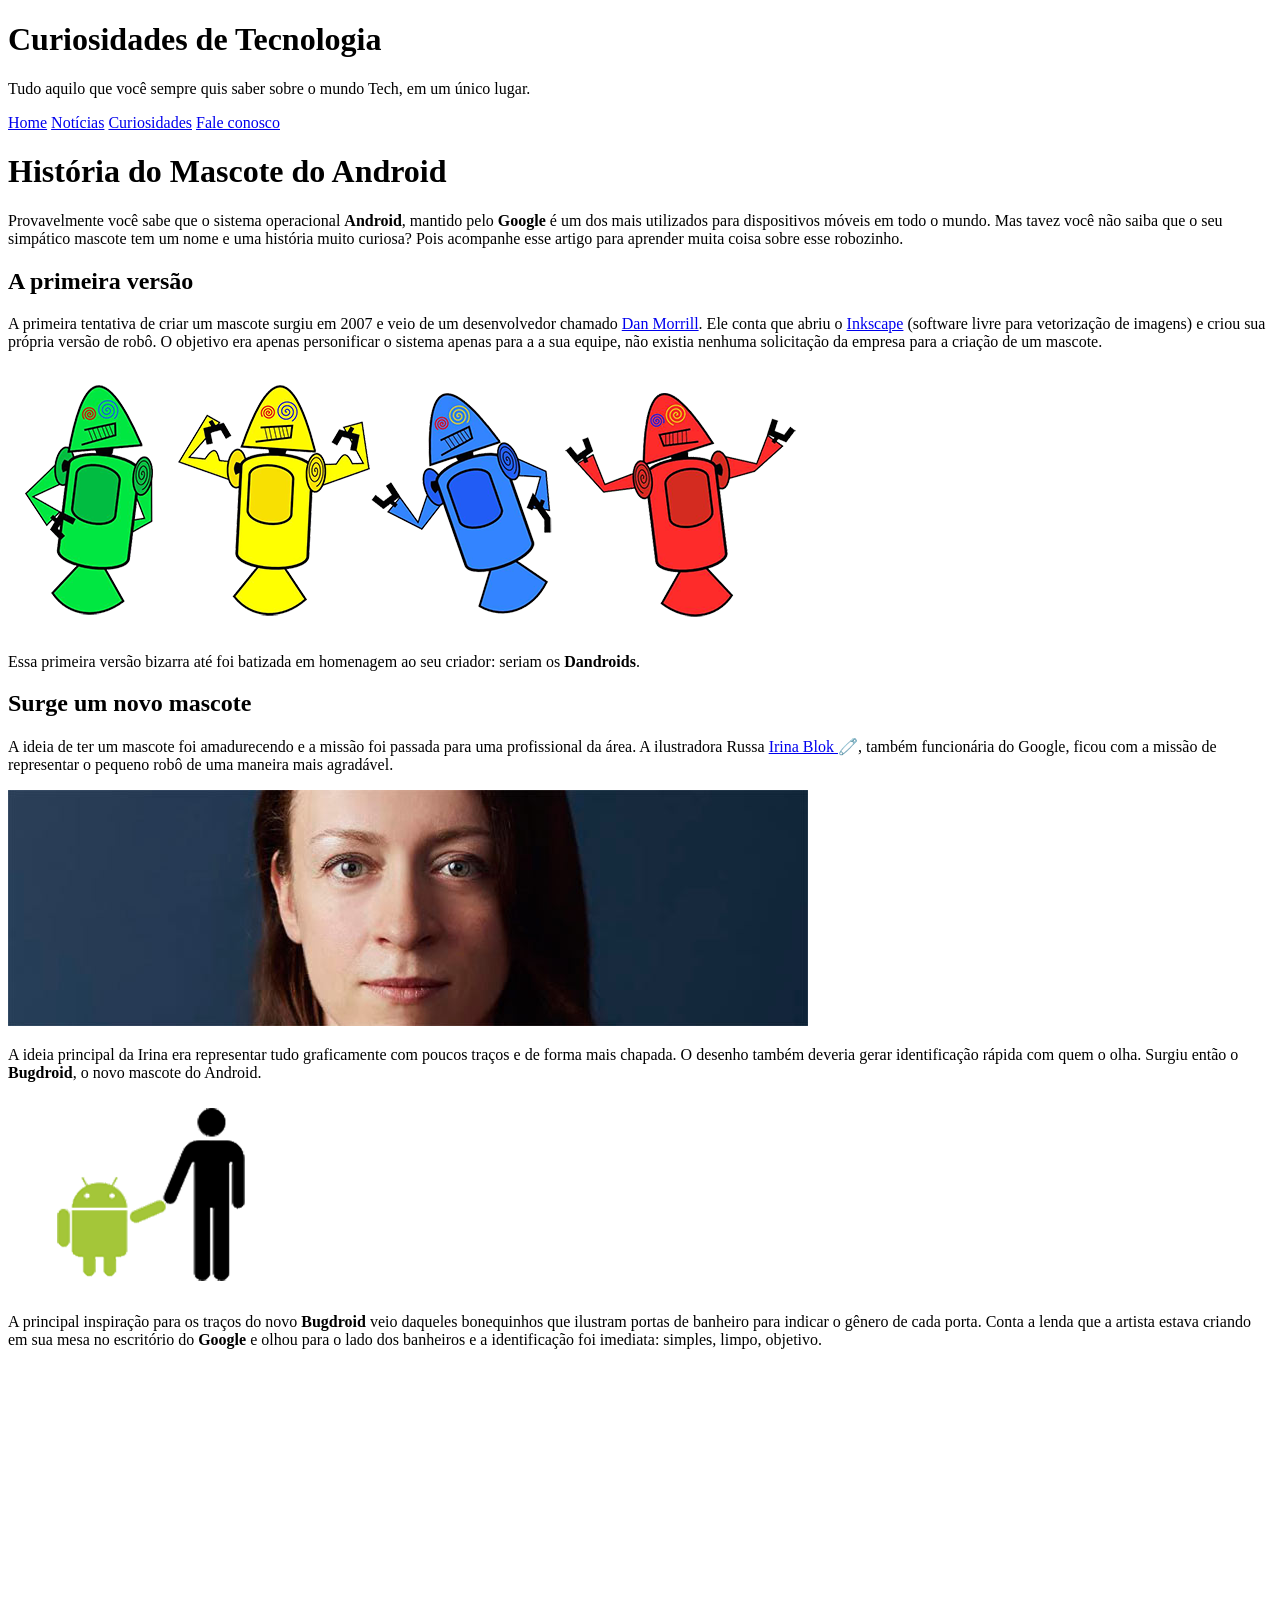
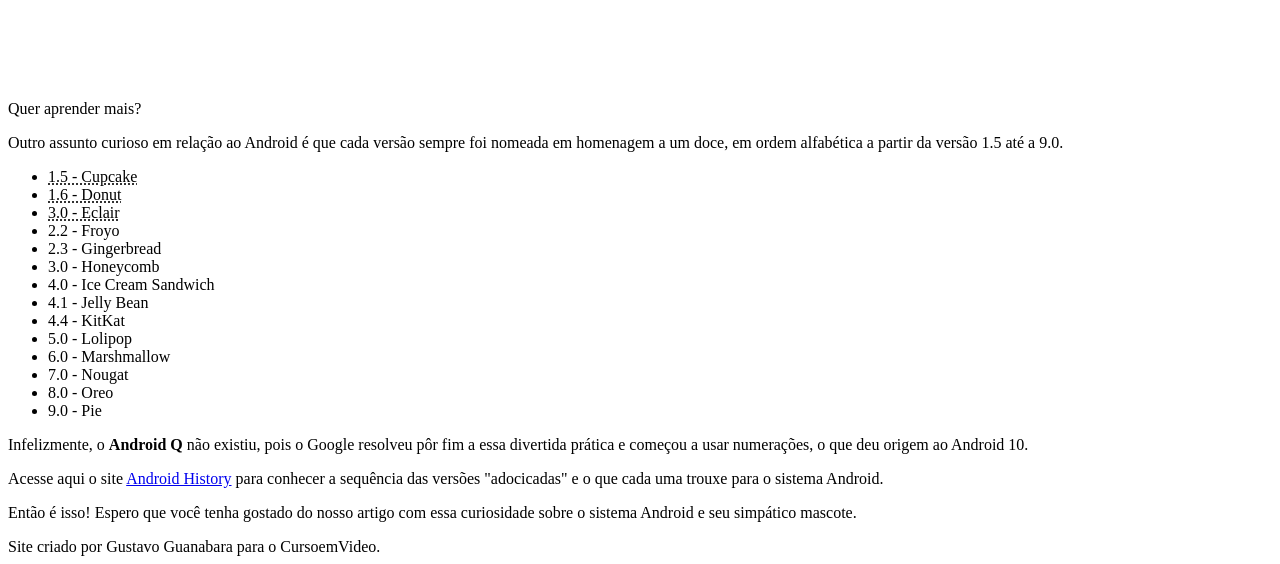
==== index.html @ 156a056a "androd para index" ====
<!DOCTYPE html>
<html lang="pt-br">
<head>
    <meta charset="UTF-8">
    <meta name="viewport" content="width=device-width, initial-scale=1.0">
    <title>d10</title>
    <link rel="shortcut icon" href="pacote-projeto-d010/imagens/favicon.ico" type="image/x-icon">
    <link rel="stylesheet" href="style.css">
</head>
<body>
    <header>
        <h1 id=principal>Curiosidades de Tecnologia</h1>

        <p>Tudo aquilo que você sempre quis saber sobre o mundo Tech, em um único lugar.</p>
        
        <nav>
            <a href="#" class="nav">Home</a>
            <a href="#"class="nav">Notícias</a>
            <a href="#"class="nav">Curiosidades</a>
            <a href="#"class="nav">Fale conosco</a>
        
        </nav></header>
    <main>
         <h1>História do Mascote do Android</h1>

         <p>Provavelmente você sabe que o sistema operacional <strong>Android</strong>, mantido pelo <strong>Google</strong> é um dos mais utilizados para dispositivos móveis em todo o mundo. Mas tavez você não saiba que o seu simpático mascote tem um nome e uma história muito curiosa? Pois acompanhe esse artigo para aprender muita coisa sobre esse robozinho.</p>

          <h2>A primeira versão</h2>

          <p>A primeira tentativa de criar um mascote surgiu em 2007 e veio de um desenvolvedor chamado <a href="#" class="link">Dan Morrill</a>. Ele conta que abriu o <a href="#" class="link">Inkscape</a> (software livre para vetorização de imagens) e criou sua própria versão de robô. O objetivo era apenas personificar o sistema apenas para a a sua equipe, não existia nenhuma solicitação da empresa para a criação de um mascote.</p>

         <picture>
         <source media="(max-width: 600px)" srcset="imagens/dan-droids-pq.png" type="image/png">
         <img src="imagens/dan-droids.png" alt="Imagem flexível">
         </picture>

            <p>Essa primeira versão bizarra até foi batizada em homenagem ao seu criador: seriam os <strong>Dandroids</strong>.</p>

         <h2>Surge um novo mascote</h2>

            <p>A ideia de ter um mascote foi amadurecendo e a missão foi passada para uma profissional da área. A ilustradora Russa <a href="https://en.wikipedia.org/wiki/Irina_Blok" class="link" target="_blank">Irina Blok </a>&#x1F9F7;, também funcionária do Google, ficou com a missão de representar o pequeno robô de uma maneira mais agradável.</p>

         <picture class="irina_img">
         <source media="(max-width: 600px)" srcset="imagens/irina-blok-pq.jpg" type="image/jpeg">
         <img src="imagens/irina-blok.jpg" alt="Imagem flexível">
            </picture>

         <p>A ideia principal da Irina era representar tudo graficamente com poucos traços e de forma mais chapada. O desenho também deveria gerar identificação rápida com quem o olha. Surgiu então o <strong>Bugdroid</strong>, o novo mascote do Android.</p>
         <picture>
         <img src="imagens/bugdroid.png" alt="Imagem de android" id="bugdroid">
         </picture>

         <p>A principal inspiração para os traços do novo <strong>Bugdroid</strong> veio daqueles bonequinhos que ilustram portas de banheiro para indicar o gênero de cada porta. Conta a lenda que a artista estava criando em sua mesa no escritório do<strong> Google</strong> e olhou para o lado dos banheiros e a identificação foi imediata: simples, limpo, objetivo.</p>

         <iframe width="560" height="315" src="https://www.youtube.com/embed/l2UDgpLz20M?si=SIFSGWya1DUPh8dl" title="YouTube video player" frameborder="0" allow="accelerometer; autoplay; clipboard-write; encrypted-media; gyroscope; picture-in-picture; web-share" referrerpolicy="strict-origin-when-cross-origin" allowfullscreen></iframe>

        <article>
         <p id="extra"> Quer aprender mais? </p>
    
         <p>Outro assunto curioso em relação ao Android é que cada versão sempre foi nomeada em homenagem a um doce, em ordem alfabética a partir da versão 1.5 até a 9.0.</p>
    
         <ul>
         <abbr title="blablabla">
            <li>1.5 - Cupcake</li></abbr>
         <abbr title="blablabla">
            <li>1.6 - Donut</li> </abbr>
         <abbr title="hehehe">
            <li>3.0 - Eclair</li></abbr>
         <li>2.2 - Froyo</li>
            <li>2.3 - Gingerbread</li>
            <li>3.0 - Honeycomb</li>
            <li>4.0 - Ice Cream Sandwich</li>
            <li>4.1 - Jelly Bean</li>
            <li>4.4 - KitKat</li>
            <li>5.0 - Lolipop</li>
            <li>6.0 - Marshmallow</li>
            <li>7.0 - Nougat</li>
            <li>8.0 - Oreo</li>
            <li>9.0 - Pie</li>
         </ul>
    
         <p>Infelizmente, o <strong>Android Q</strong> não existiu, pois o Google resolveu pôr fim a essa divertida prática e começou a usar numerações, o que deu origem ao Android 10.</p>
    
        <p>Acesse aqui o site <a href="#">Android History</a> para conhecer a sequência das versões "adocicadas" e o que cada uma trouxe para o sistema Android.</p>
        
        </article>

        <p>Então é isso! Espero que você tenha gostado do nosso artigo com essa curiosidade sobre o sistema Android e seu simpático mascote.</p>
    </main>
    <footer>
        Site criado por Gustavo Guanabara para o CursoemVideo.
    </footer>
</body>
</html>
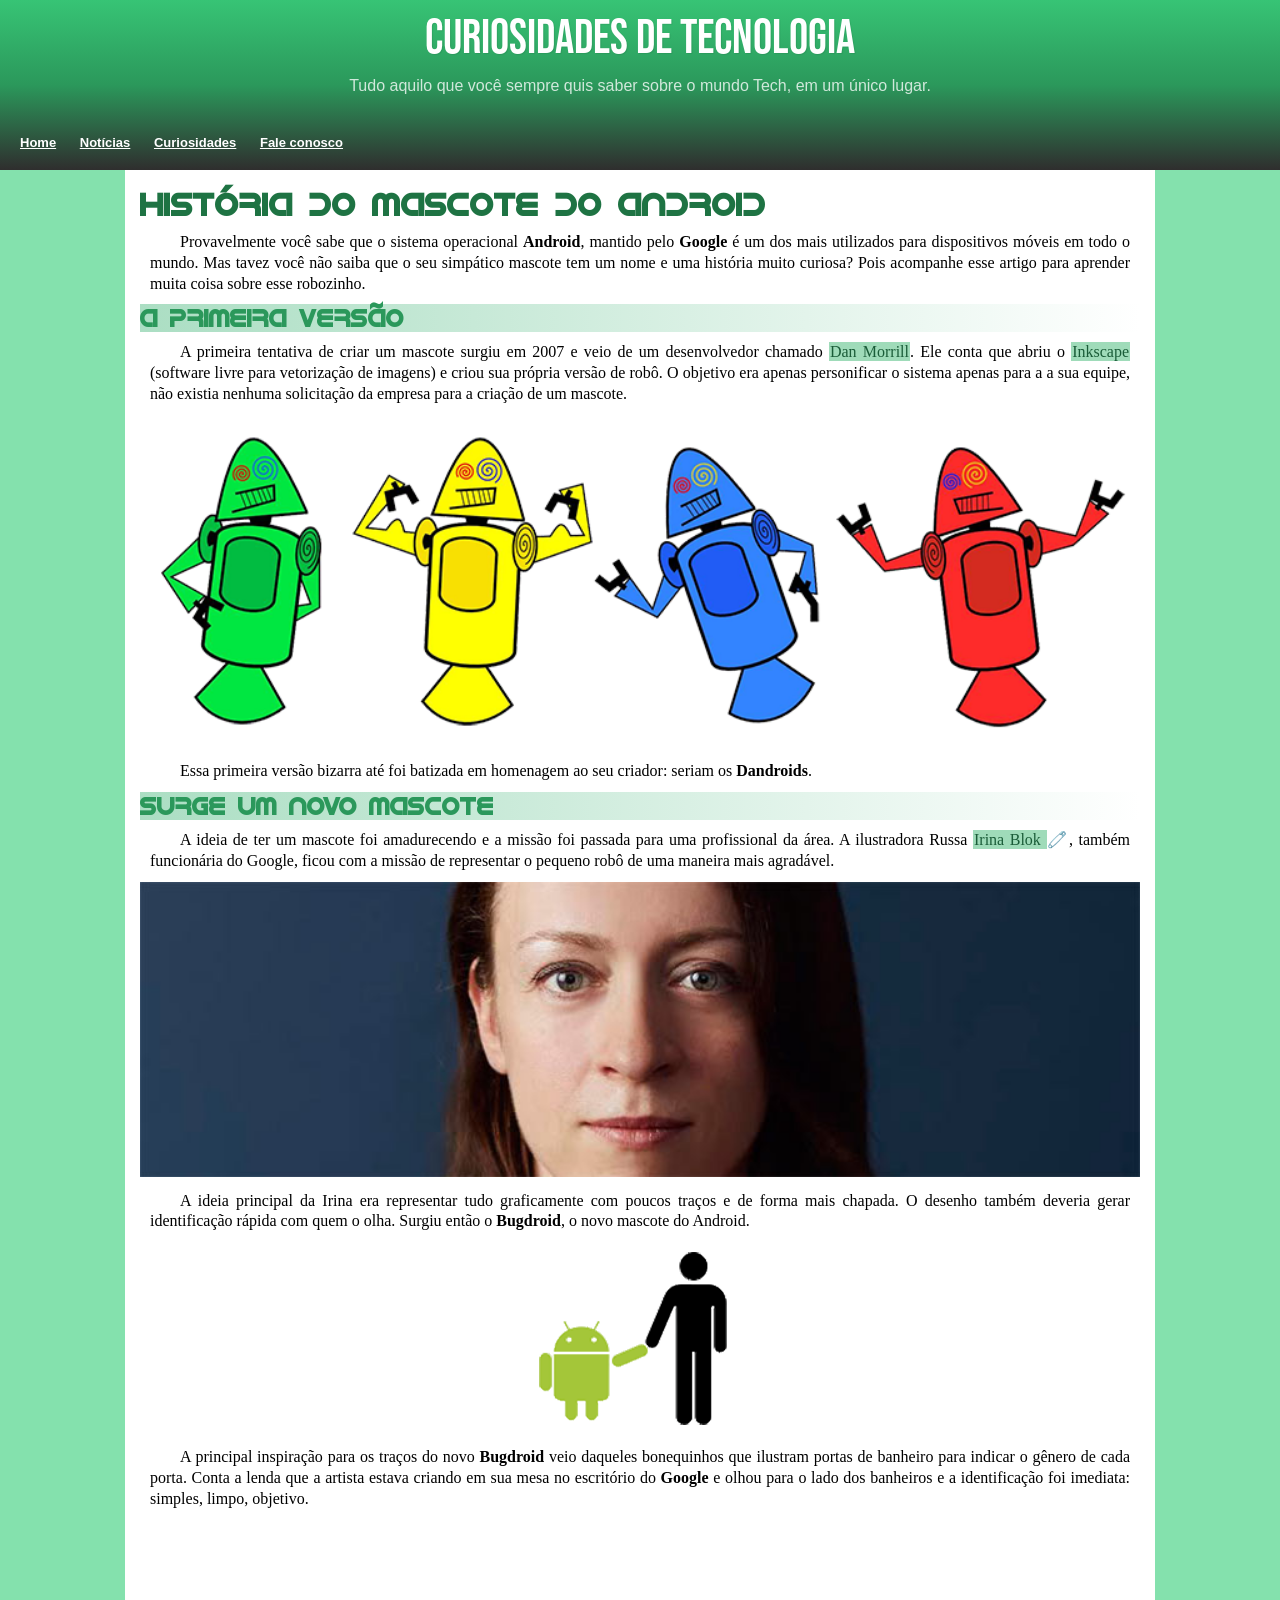
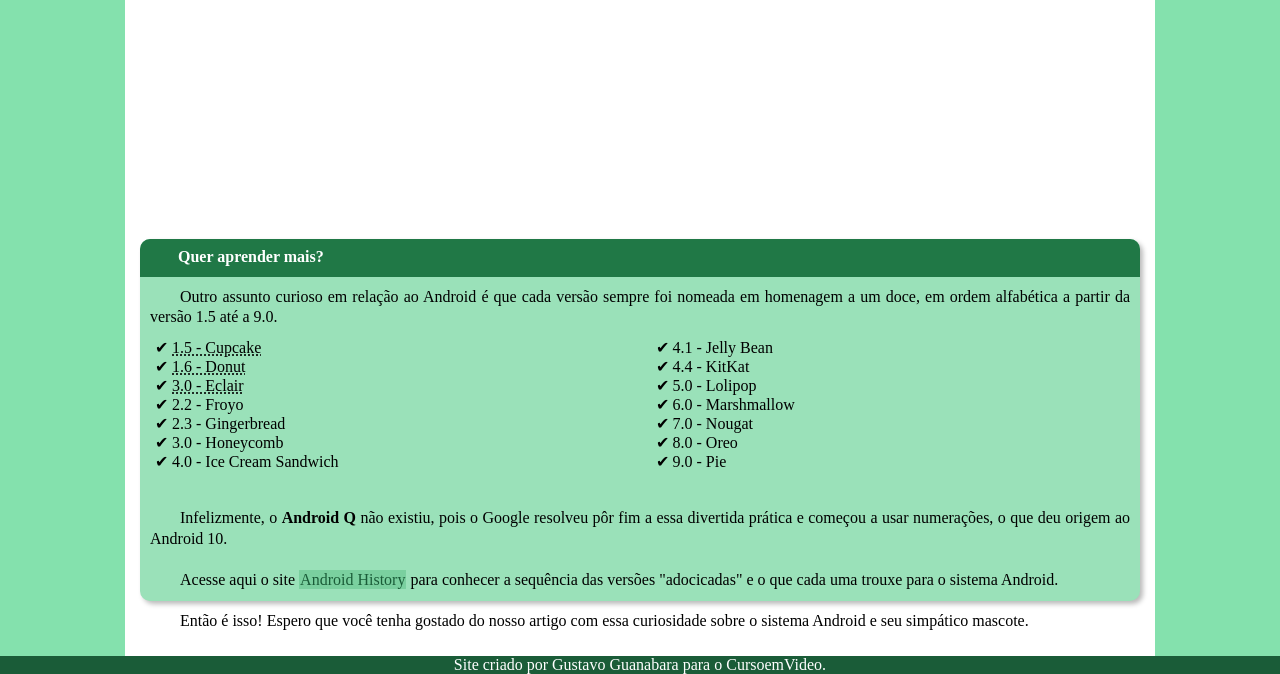
==== commit b86b1910: "teste - media screen 600px" ====
--- a/index.html
+++ b/index.html
@@ -8,7 +8,7 @@
     <link rel="stylesheet" href="style.css">
 </head>
 <body>
-    <header>
+      <header>
         <h1 id=principal>Curiosidades de Tecnologia</h1>
 
         <p>Tudo aquilo que você sempre quis saber sobre o mundo Tech, em um único lugar.</p>
@@ -19,7 +19,8 @@
             <a href="#"class="nav">Curiosidades</a>
             <a href="#"class="nav">Fale conosco</a>
         
-        </nav></header>
+        </nav>
+      </header>
     <main>
          <h1>História do Mascote do Android</h1>
 
--- a/style.css
+++ b/style.css
@@ -0,0 +1,165 @@
+@charset "UTF-8";
+
+*{
+    margin: 0px;
+    padding: 0px;
+}
+@font-face {
+    font-family: bebas;
+    src: url(fontes/BebasNeue-Regular.otf) format('opentype');
+}
+@font-face {
+    font-family: android;
+    src: url(fontes/idroid.otf) format('opentype');
+}
+
+@media screen and (max-width: 600px) {
+    main h1{
+        margin: 1px;
+    }
+    nav{
+        background-color: rgb(18, 105, 38);
+    }
+
+}
+body{
+    background-color: #84E1AD;
+    margin: 0px, 100px;
+}
+header{
+    font-family: arial;
+    text-align: center;
+    background-image: linear-gradient(to bottom, #37c475, #2b985b , #2f2e2e);
+    color: white;
+    padding: 10px;
+    min-width: 30px;
+    height: 150px;
+   
+}
+
+main h1{
+    
+}
+#principal{
+    font-family: bebas;
+    font-size: 3em;
+    font-weight: normal;
+    color: white;
+    text-shadow: 1px 1px 1px rgba(0, 0, 0, 0.084) ;
+    
+}
+header>p{
+    margin: auto;
+    text-align: center;
+    color: rgba(255, 255, 255, 0.779);
+    padding: 10px;
+}
+nav{
+    text-align: justify;
+    font-size: 13px;
+    text-decoration: none;
+    margin-top: 30px;
+    margin-bottom: 0px;
+    padding-bottom: 0px;
+}
+main a{
+    color:#1a5c38;
+    background-color: #68c791a2;
+    padding: 1px;
+    text-decoration: none;
+}
+main a:hover{
+    text-decoration: underline;
+    color: white;
+}
+.nav{
+    color: white; 
+    padding: 10px;
+    padding-bottom: 0px;
+    font-weight: bold;
+}
+.nav:hover{
+ background-color: #37c475;
+ color:#1a5c38;
+ font-weight: bold;
+ border-radius: 3px;
+ transition: 0.2s;
+ 
+}
+
+main{
+    display: block;
+    background-color: white;
+    text-align: justify;
+    padding: 15px;
+    margin: auto;
+    min-width: 320px;
+    max-width: 1000px;
+
+
+}
+img,iframe{
+    width: 100%;
+}
+#bugdroid{
+    max-width: 300px;
+    display: block;
+    margin: auto;
+}
+ul{
+    list-style-type: none;
+    height: 140px;
+    margin-left: 15px;
+}
+ul li:before{
+    content: "\2714\00A0";
+    display: inline-block;
+
+}
+ul{
+    column-count: 2;
+    height: 160px;
+
+}
+h1{
+    font-family: 'android';
+    color: #1e7343;
+}
+h2{
+    font-family: 'android';
+    color: #2b985b;
+    background-image: linear-gradient(to right, #abdec3 , #ffffff);
+}
+#extra{
+    background-color: #207846;
+    color: white;
+    font-weight: bold;
+    height: 22px;
+    padding: 8px;
+    border-radius: 10px 10px 0px 0px;
+    
+}
+article{
+    background-color: #9ae1b9;
+    border-radius: 10px;
+    text-align: justify;
+    box-shadow: 3px 3px 5px rgba(0, 0, 0, 0.274);
+
+}
+p{
+    margin: auto;
+    padding: 10px;
+}
+main p{
+    text-indent: 30px;
+    line-height: 1.3em;
+}
+
+footer{
+    background-color: #1a5c38;
+    color: white;
+    text-align: center;
+}
+
+
+
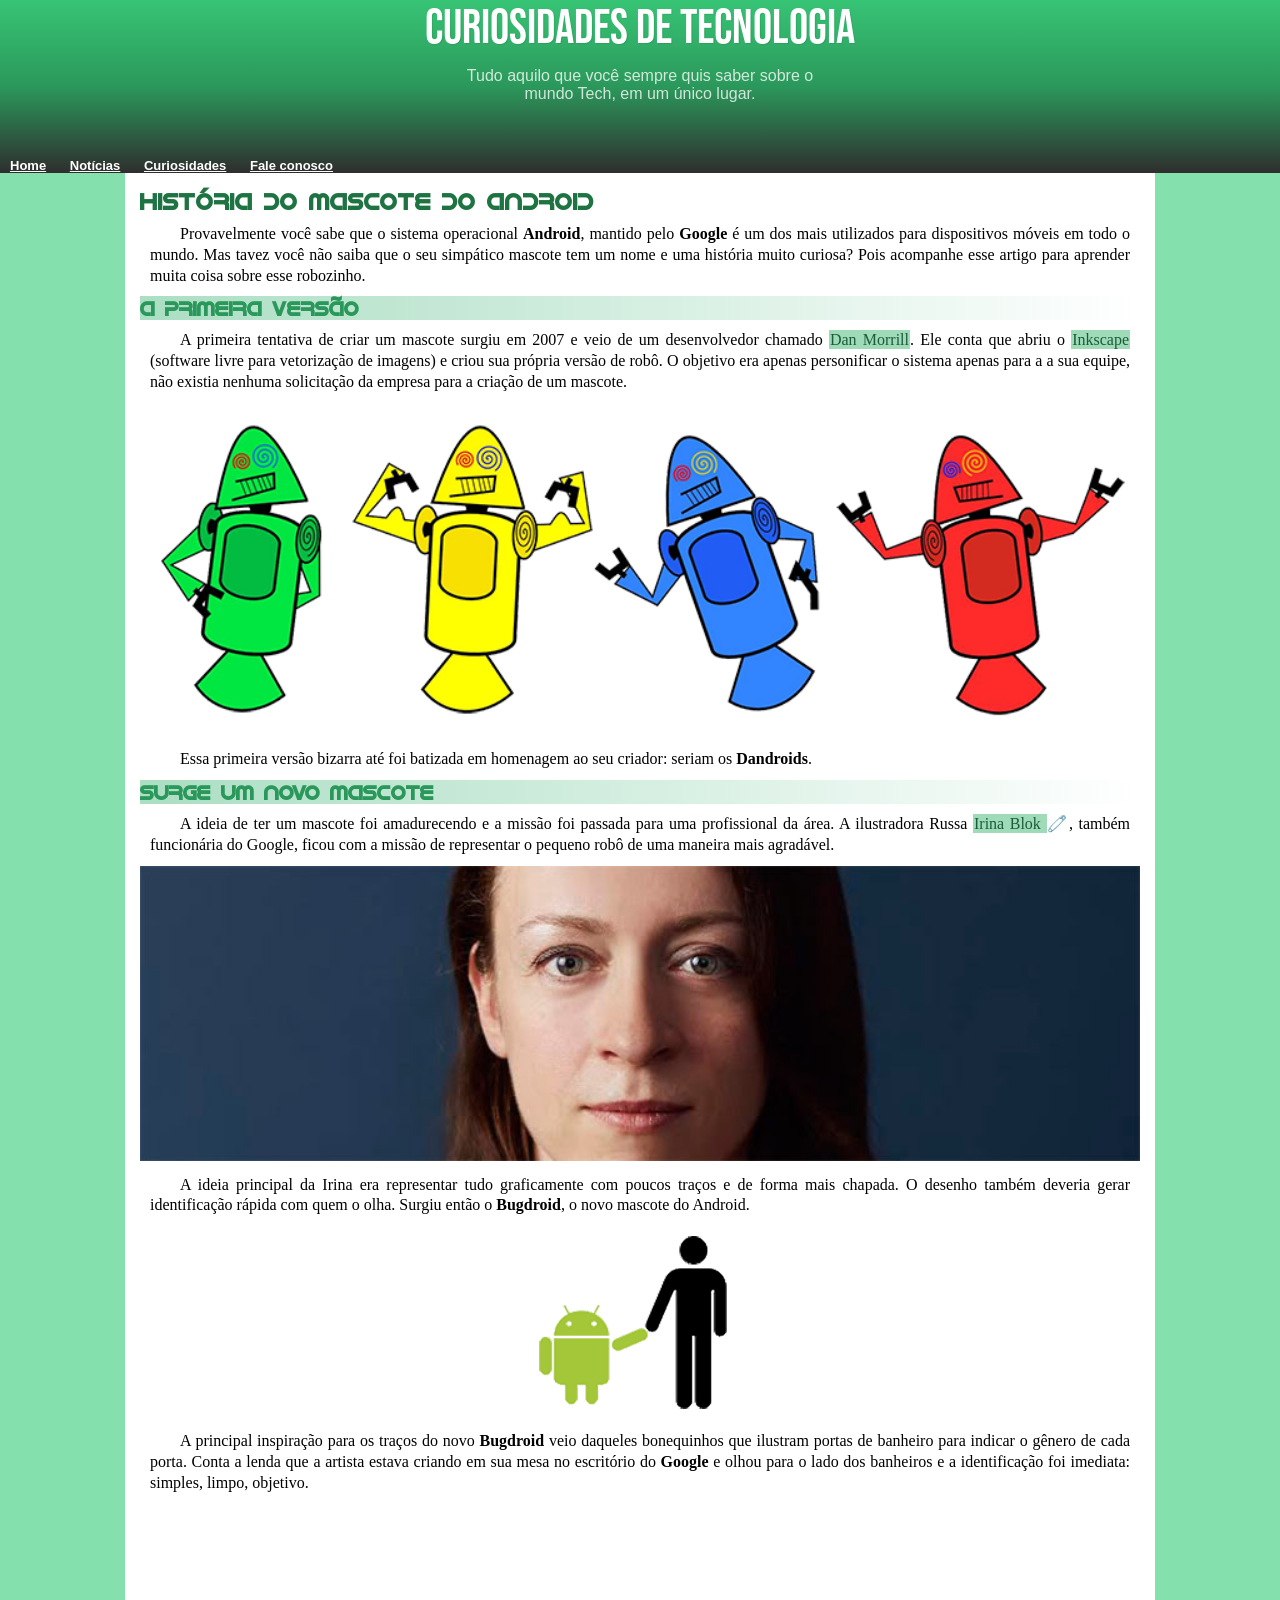
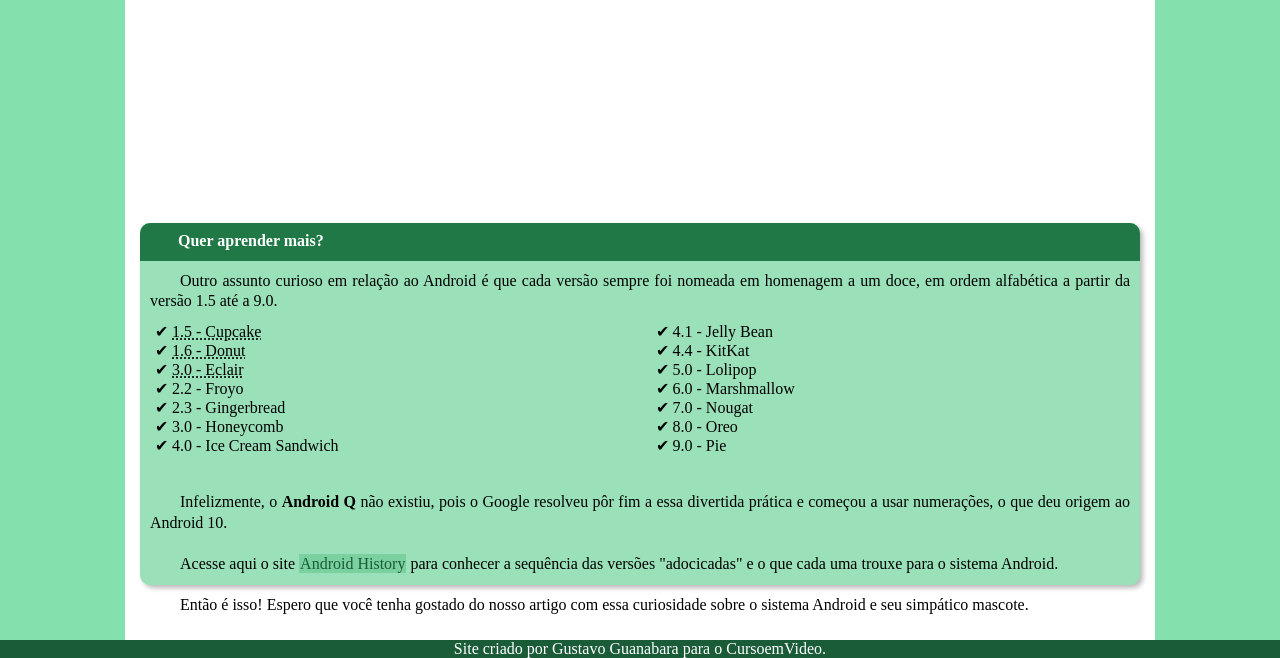
==== commit 40dadc60: "Correção" ====
--- a/index.html
+++ b/index.html
@@ -12,13 +12,12 @@
         <h1 id=principal>Curiosidades de Tecnologia</h1>
 
         <p>Tudo aquilo que você sempre quis saber sobre o mundo Tech, em um único lugar.</p>
-        
+   
         <nav>
             <a href="#" class="nav">Home</a>
             <a href="#"class="nav">Notícias</a>
             <a href="#"class="nav">Curiosidades</a>
             <a href="#"class="nav">Fale conosco</a>
-        
         </nav>
       </header>
     <main>
--- a/style.css
+++ b/style.css
@@ -13,15 +13,6 @@
     src: url(fontes/idroid.otf) format('opentype');
 }
 
-@media screen and (max-width: 600px) {
-    main h1{
-        margin: 1px;
-    }
-    nav{
-        background-color: rgb(18, 105, 38);
-    }
-
-}
 body{
     background-color: #84E1AD;
     margin: 0px, 100px;
@@ -31,15 +22,9 @@
     text-align: center;
     background-image: linear-gradient(to bottom, #37c475, #2b985b , #2f2e2e);
     color: white;
-    padding: 10px;
-    min-width: 30px;
-    height: 150px;
-   
+
 }
 
-main h1{
-    
-}
 #principal{
     font-family: bebas;
     font-size: 3em;
@@ -49,16 +34,17 @@
     
 }
 header>p{
-    margin: auto;
     text-align: center;
     color: rgba(255, 255, 255, 0.779);
     padding: 10px;
+    width: 350px;
+    margin: auto;
 }
 nav{
     text-align: justify;
     font-size: 13px;
     text-decoration: none;
-    margin-top: 30px;
+    margin-top: 45px;
     margin-bottom: 0px;
     padding-bottom: 0px;
 }
@@ -84,7 +70,6 @@
  font-weight: bold;
  border-radius: 3px;
  transition: 0.2s;
- 
 }
 
 main{
@@ -124,9 +109,11 @@
 h1{
     font-family: 'android';
     color: #1e7343;
+    font-size: 23px;
 }
 h2{
     font-family: 'android';
+    font-size: 20px;
     color: #2b985b;
     background-image: linear-gradient(to right, #abdec3 , #ffffff);
 }
